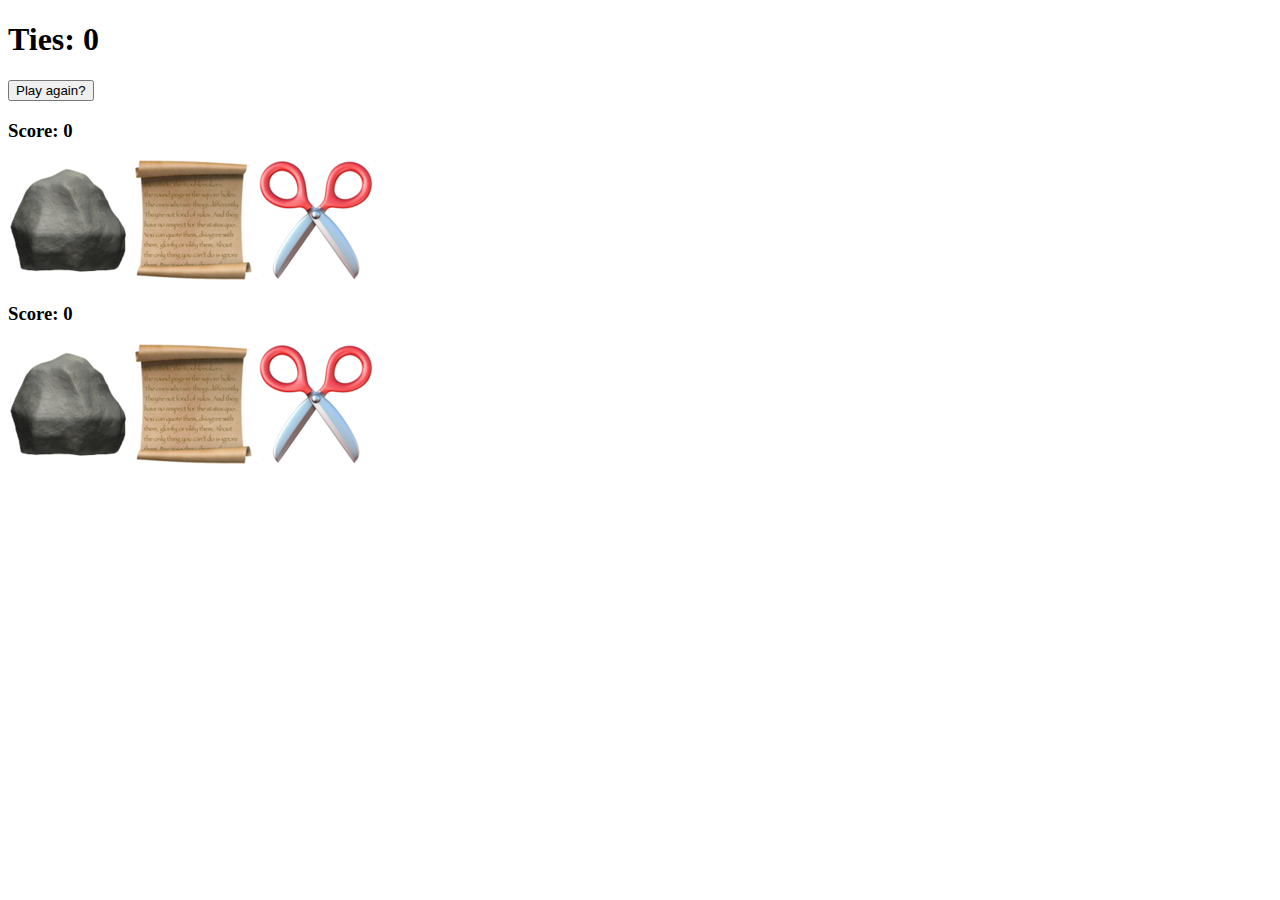
==== index.html @ eec062f9 "finished html, started JS for RPS GUI" ====
<!DOCTYPE html>
<html lang="en">
<head>
    <meta charset="UTF-8">
    <meta http-equiv="X-UA-Compatible" content="IE=edge">
    <meta name="viewport" content="width=device-width, initial-scale=1.0">
    <title>Rock, Paper, Scissors</title>
    <link rel="stylesheet" href="styles.css" />
</head>
<body>
    <div class="score">
        <h1 class="ties">Ties: 0</h1>
    </div>
    <div class="winnerDiv">
        <h1 class="winner"></h1>
        <button class="reset" onclick="resetGame">Play again?</button>
    </div>
    <div class="playerSection">
        <h3 class="playerChoice"></h3>
        <h3 class="playerScore">Score: 0</h3>
        <div class="playerImgs">
            <img src="./images/rock.png" alt="a rock" class="pImg" id="rock">
            <img src="./images/paper.png" alt="a piece of paper" class="pImg" id="paper">
            <img src="./images/scissors.png" alt="a pair of scissors" class="pImg" id="scissors">
        </div>
        <div class="computerSection">
            <h3 class="computerChoice"></h3>
            <h3 class="computerrScore">Score: 0</h3>
            <div class="computerImgs">
                <img src="./images/rock.png" alt="a rock" class="rock">
                <img src="./images/paper.png" alt="a piece of paper" class="paper">
                <img src="./images/scissors.png" alt="a pair of scissors" class="scissors">
            </div>
    </div>
</body>
<script src="main.js"></script>
</html>
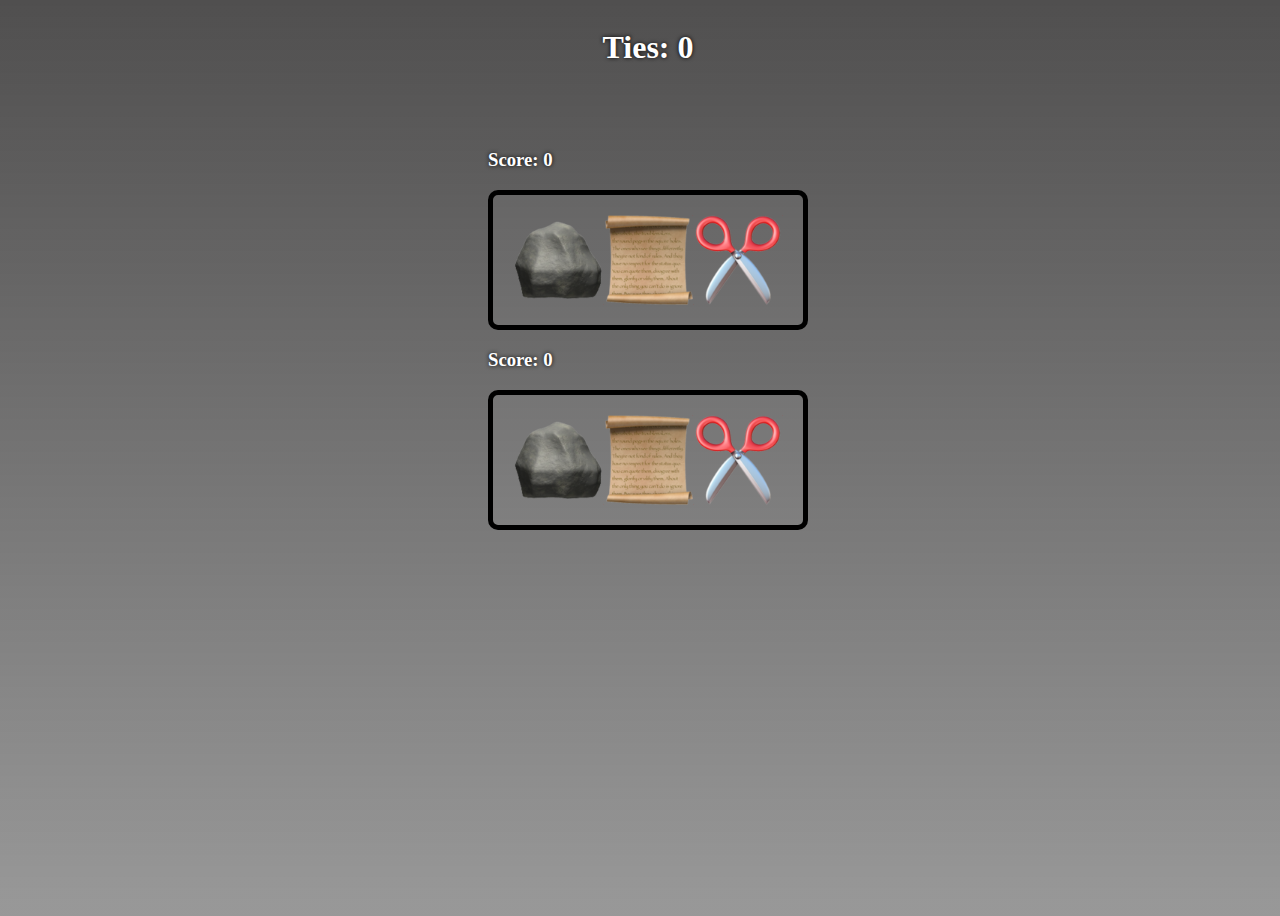
==== commit cac63a7a: "updated all files" ====
--- a/index.html
+++ b/index.html
@@ -1,37 +1,52 @@
 <!DOCTYPE html>
+
 <html lang="en">
-<head>
-    <meta charset="UTF-8">
-    <meta http-equiv="X-UA-Compatible" content="IE=edge">
-    <meta name="viewport" content="width=device-width, initial-scale=1.0">
-    <title>Rock, Paper, Scissors</title>
+
+  <head>
+    <meta charset="UTF-8" />
+    <meta http-equiv="X-UA-Compatible" content="IE=edge" />
+    <meta name="viewport" content="width=device-width, initial-scale=1.0" />
+    <title>Rock Paper Scissors with UI</title>
     <link rel="stylesheet" href="styles.css" />
-</head>
-<body>
+  </head>
+
+  <body>
     <div class="score">
-        <h1 class="ties">Ties: 0</h1>
+      <h1 class="ties">Ties: 0</h1>
     </div>
+
     <div class="winnerDiv">
-        <h1 class="winner"></h1>
-        <button class="reset" onclick="resetGame">Play again?</button>
+      <h1 class="winner"></h1>
+      <button class="reset" onclick="resetGame()">Play Again?</button>
     </div>
+
     <div class="playerSection">
-        <h3 class="playerChoice"></h3>
-        <h3 class="playerScore">Score: 0</h3>
-        <div class="playerImgs">
-            <img src="./images/rock.png" alt="a rock" class="pImg" id="rock">
-            <img src="./images/paper.png" alt="a piece of paper" class="pImg" id="paper">
-            <img src="./images/scissors.png" alt="a pair of scissors" class="pImg" id="scissors">
-        </div>
-        <div class="computerSection">
-            <h3 class="computerChoice"></h3>
-            <h3 class="computerrScore">Score: 0</h3>
-            <div class="computerImgs">
-                <img src="./images/rock.png" alt="a rock" class="rock">
-                <img src="./images/paper.png" alt="a piece of paper" class="paper">
-                <img src="./images/scissors.png" alt="a pair of scissors" class="scissors">
-            </div>
+      <h3 class="playerChoice"></h3>
+      <h3 class="playerScore">Score: 0</h3>
+      <div class="playerImgs">
+        <img src="./images/rock.png" alt="Rock" class="pImg" id="rock" />
+        <img src="./images/paper.png" alt="Paper" class="pImg" id="paper" />
+        <img
+          src="./images/scissors.png"
+          alt="Scissors"
+          class="pImg"
+          id="scissors"
+        />
+      </div>
     </div>
-</body>
-<script src="main.js"></script>
+
+    <div class="computerSection">
+      <h3 class="computerChoice"></h3>
+      <h3 class="computerScore">Score: 0</h3>
+      <div class="computerImgs">
+        <img src="./images/rock.png" alt="Rock" class="rock" />
+        <img src="./images/paper.png" alt="Paper" class="paper" />
+        <img src="./images/scissors.png" alt="Scissors" class="scissors" />
+      </div>
+    </div>
+
+  </body>
+
+  <script src="main.js"></script>
+
 </html>--- a/styles.css
+++ b/styles.css
@@ -0,0 +1,69 @@
+body {
+  display: flex;
+  flex-direction: column;
+  align-items: center;
+  background: linear-gradient(#504f4f, rgba(104, 104, 104, 0.678));
+  width: 100vw;
+  height: 100vh;
+  overflow-x: hidden;
+  overflow-y: hidden;
+  color: white;
+  text-shadow: 0 0 4px black;
+}
+.choices {
+  display: flex;
+  width: 80vw;
+  justify-content: space-around;
+  margin-top: 200px;
+  position: absolute;
+  z-index: 1;
+}
+
+.playerImgs,
+.computerImgs {
+  display: flex;
+  width: auto;
+  justify-content: space-between;
+  background: rgba(255, 255, 255, 0.048);
+  padding: 20px;
+  border: solid black 5px;
+  border-radius: 10px;
+  max-height: 90px;
+}
+img {
+  width: 90px;
+  height: 90px;
+}
+.pImg:hover {
+  cursor: pointer;
+  width: 110px;
+  height: 110px;
+}
+.active {
+  width: 110px;
+  height: 110px;
+}
+
+.winner {
+  width: 100%;
+}
+.reset {
+  display: none;
+  justify-content: center;
+  align-items: center;
+  width: 200px;
+  height: 60px;
+  background-color: rgba(0, 255, 255, 0.507);
+  color: black;
+  font-size: x-large;
+  border: 1px solid black;
+  border-radius: 5px;
+}
+.reset:hover {
+  cursor: pointer;
+}
+.winnerDiv {
+  display: flex;
+  flex-direction: column;
+  align-items: center;
+}
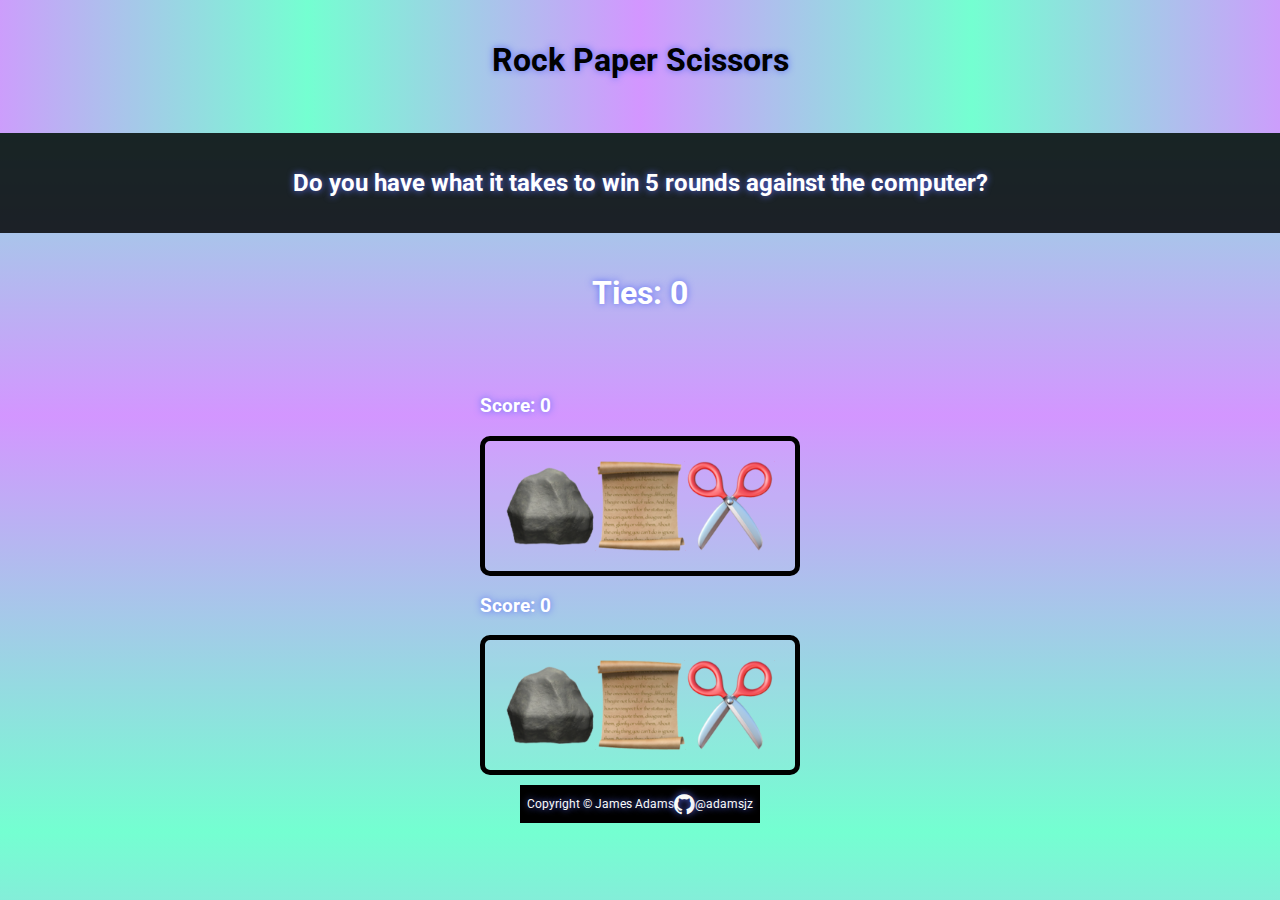
==== commit 560272dc: "fixed issues with styling/html" ====
--- a/index.html
+++ b/index.html
@@ -8,9 +8,19 @@
     <meta name="viewport" content="width=device-width, initial-scale=1.0" />
     <title>Rock Paper Scissors with UI</title>
     <link rel="stylesheet" href="styles.css" />
+    <link rel="stylesheet" href="https://cdnjs.cloudflare.com/ajax/libs/font-awesome/4.7.0/css/font-awesome.min.css">
   </head>
 
   <body>
+    <div class="header">
+        <h1>Rock Paper Scissors</h1>
+     </div>
+
+    <div class="hero">
+        <h2>Do you have what it takes to win 5 rounds against the computer?</h2>
+    </div>
+
+
     <div class="score">
       <h1 class="ties">Ties: 0</h1>
     </div>
@@ -47,6 +57,10 @@
 
   </body>
 
+  <footer>
+    Copyright &copy; James Adams <i style="font-size:24px" class="fa">&#xf09b;</i> @adamsjz
+  </footer>
+
   <script src="main.js"></script>
 
 </html>--- a/styles.css
+++ b/styles.css
@@ -1,69 +1,106 @@
+@import url('https://fonts.googleapis.com/css2?family=Roboto&display=swap');
+
+
 body {
-  display: flex;
-  flex-direction: column;
-  align-items: center;
-  background: linear-gradient(#504f4f, rgba(104, 104, 104, 0.678));
-  width: 100vw;
-  height: 100vh;
-  overflow-x: hidden;
-  overflow-y: hidden;
-  color: white;
-  text-shadow: 0 0 4px black;
+    display: flex;
+    flex-direction: column;
+    align-items: center;
+    background: linear-gradient(#74ffd1, #d396ff,#74ffd1);
+    font-family: Roboto, sans-serif;
+    color: rgb(255, 255, 255);
+    text-shadow: 0 0 7px rgb(93, 109, 245);
+  }
+  .header {
+    color: #010101;
+    text-shadow: 0 0 7px rgb(93, 109, 245);
+    background: linear-gradient(to right,#d396ff, #74ffd1, #d396ff, #74ffd1, #d396ff);
+    display: flex;
+    text-align:center;
+    align-items: center;
+    flex-direction: column;
+    padding: 32px;
+    position: relative;
+    top: -20px;
+    width: 100%;
+  }
+
+  .hero {
+    color: #ffffff;
+    text-shadow: 0 0 7px rgb(93, 109, 245);
+    background: #000000d5;
+    display: flex;
+    text-align:center;
+    align-items: center;
+    flex-direction: column;
+    padding: 16px;
+    width: 100%;
+    position: relative;
+    top: -20px;
 }
-.choices {
-  display: flex;
-  width: 80vw;
-  justify-content: space-around;
-  margin-top: 200px;
-  position: absolute;
-  z-index: 1;
-}
+  .choices {
+    display: flex;
+    width: 80vw;
+    justify-content: space-around;
+    margin-top: 200px;
+    position: absolute;
+    z-index: 1;
+  }
+  .playerImgs,
+  .computerImgs {
+    display: flex;
+    width: auto;
+    justify-content: space-between;
+    background: rgba(255, 255, 255, 0.048);
+    padding: 20px;
+    border: solid black 5px;
+    border-radius: 10px;
+    max-height: 90px;
+  }
+  img {
+    width: 90px;
+    height: 90px;
+  }
+  .pImg:hover {
+    cursor: pointer;
+    width: 110px;
+    height: 110px;
+  }
+  .active {
+    width: 110px;
+    height: 110px;
+  }
 
-.playerImgs,
-.computerImgs {
-  display: flex;
-  width: auto;
-  justify-content: space-between;
-  background: rgba(255, 255, 255, 0.048);
-  padding: 20px;
-  border: solid black 5px;
-  border-radius: 10px;
-  max-height: 90px;
-}
-img {
-  width: 90px;
-  height: 90px;
-}
-.pImg:hover {
-  cursor: pointer;
-  width: 110px;
-  height: 110px;
-}
-.active {
-  width: 110px;
-  height: 110px;
-}
-
-.winner {
-  width: 100%;
-}
-.reset {
-  display: none;
-  justify-content: center;
-  align-items: center;
-  width: 200px;
-  height: 60px;
-  background-color: rgba(0, 255, 255, 0.507);
-  color: black;
-  font-size: x-large;
-  border: 1px solid black;
-  border-radius: 5px;
-}
-.reset:hover {
-  cursor: pointer;
-}
-.winnerDiv {
-  display: flex;
-  flex-direction: column;
-  align-items: center;
-}
+  .winner {
+    width: 100%;
+  }
+  .reset {
+    display: none;
+    justify-content: center;
+    align-items: center;
+    width: 200px;
+    height: 60px;
+    background-color: rgba(0, 255, 255, 0.507);
+    color: black;
+    font-size: x-large;
+    border: 1px solid black;
+    border-radius: 5px;
+  }
+  .reset:hover {
+    cursor: pointer;
+  }
+  .winnerDiv {
+    display: flex;
+    flex-direction: column;
+    align-items: center;
+  }
+  footer {
+    color: #f9faf8;
+    background-color: #000000;
+    font-size: 12px;
+    display: flex;
+    justify-content: center;
+    align-items: center;
+    position: relative;
+    margin-top: 10px;
+    padding: 7px;
+}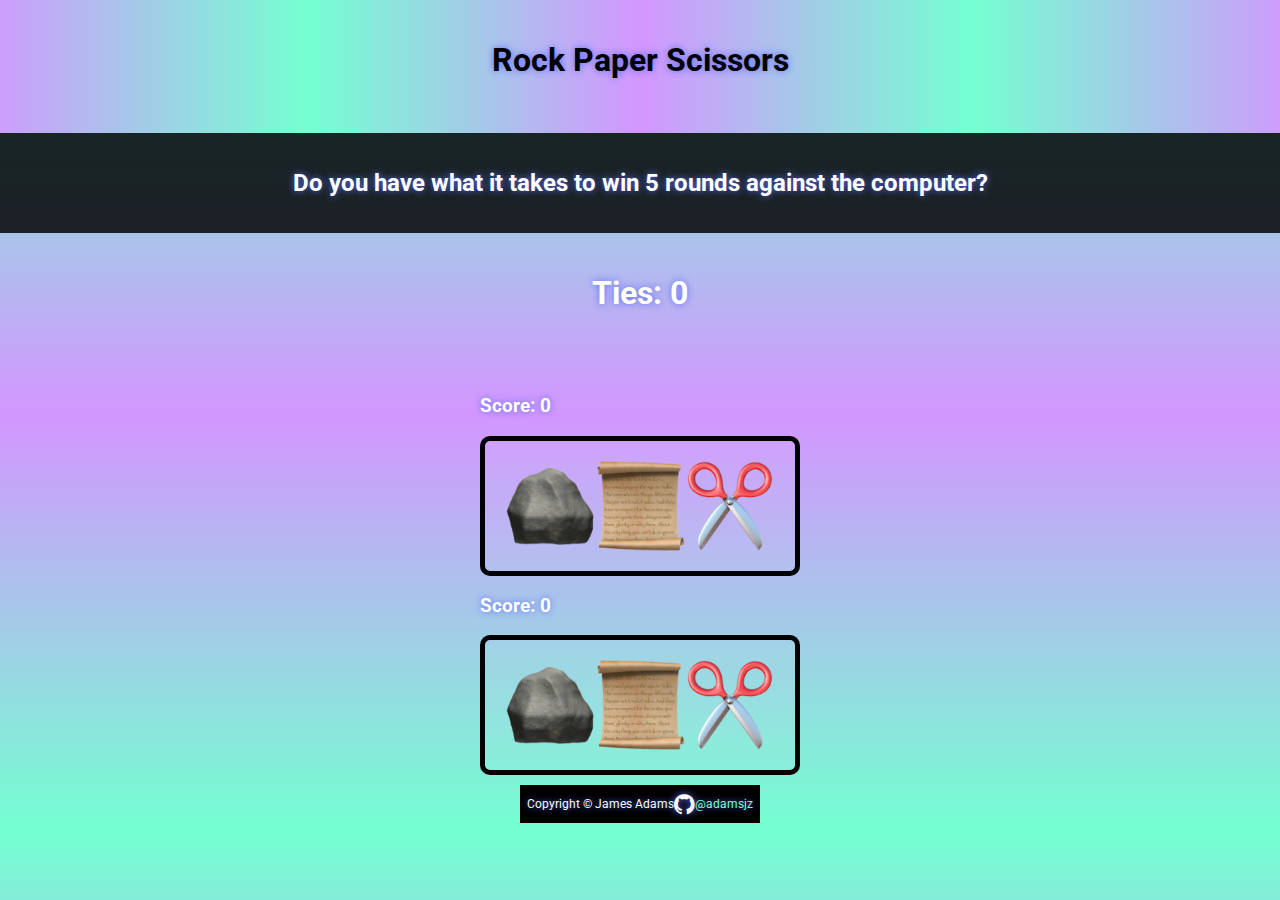
==== commit e4fb9c9e: "added copyright footer and edited styles relating to it" ====
--- a/index.html
+++ b/index.html
@@ -58,7 +58,7 @@
   </body>
 
   <footer>
-    Copyright &copy; James Adams <i style="font-size:24px" class="fa">&#xf09b;</i> @adamsjz
+    Copyright &copy; James Adams <i style="font-size:24px" class="fa">&#xf09b;</i> <a href="https://github.com/adamsjz">@adamsjz</a>
   </footer>
 
   <script src="main.js"></script>
--- a/styles.css
+++ b/styles.css
@@ -103,4 +103,8 @@
     position: relative;
     margin-top: 10px;
     padding: 7px;
-}+  }
+  a {
+    color:#74ffd1;
+    text-decoration: none;
+  }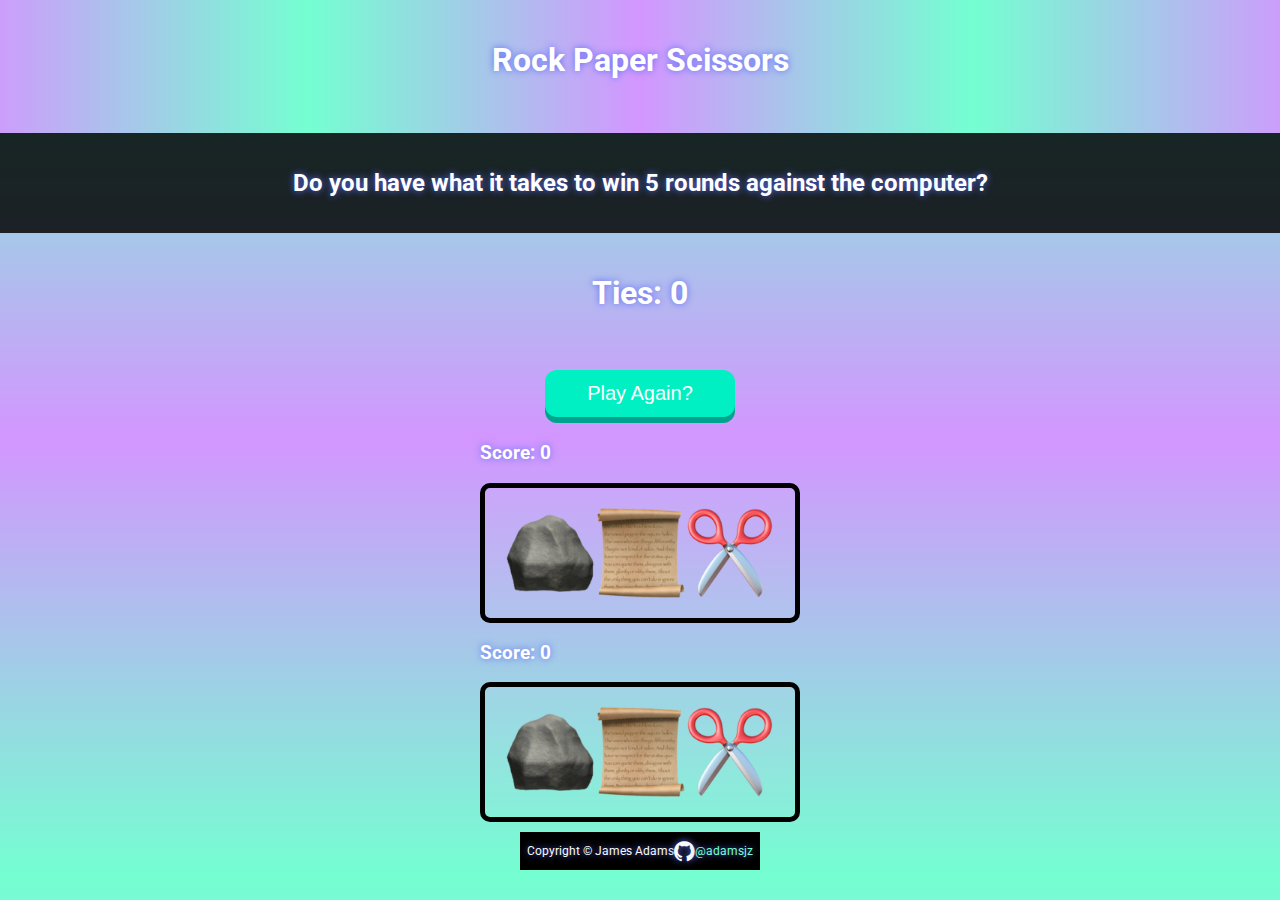
==== commit 06d84cf6: "added 3d reset button" ====
--- a/index.html
+++ b/index.html
@@ -27,7 +27,11 @@
 
     <div class="winnerDiv">
       <h1 class="winner"></h1>
-      <button class="reset" onclick="resetGame()">Play Again?</button>
+      <button class="reset" onclick="resetGame()">
+        <span class = "front">
+          Play Again?
+        </span>
+        </button>
     </div>
 
     <div class="playerSection">
--- a/styles.css
+++ b/styles.css
@@ -11,7 +11,7 @@
     text-shadow: 0 0 7px rgb(93, 109, 245);
   }
   .header {
-    color: #010101;
+    color: #ffffff;
     text-shadow: 0 0 7px rgb(93, 109, 245);
     background: linear-gradient(to right,#d396ff, #74ffd1, #d396ff, #74ffd1, #d396ff);
     display: flex;
@@ -74,17 +74,28 @@
     width: 100%;
   }
   .reset {
-    display: none;
-    justify-content: center;
-    align-items: center;
-    width: 200px;
-    height: 60px;
-    background-color: rgba(0, 255, 255, 0.507);
-    color: black;
-    font-size: x-large;
-    border: 1px solid black;
-    border-radius: 5px;
+    background: hsl(172, 100%, 32%);
+    border-radius: 12px;
+    border: none;
+    padding: 0;
+    cursor: pointer;
+    outline-offset: 4px;
   }
+
+  .front {
+    display: block;
+    padding: 12px 42px;
+    border-radius: 12px;
+    font-size: 1.25rem;
+    background: hsl(169, 100%, 47%);
+    color: white;
+    transform: translateY(-6px);
+  }
+
+  .reset:active .front {
+    transform: translateY(-2px);
+  }
+
   .reset:hover {
     cursor: pointer;
   }
